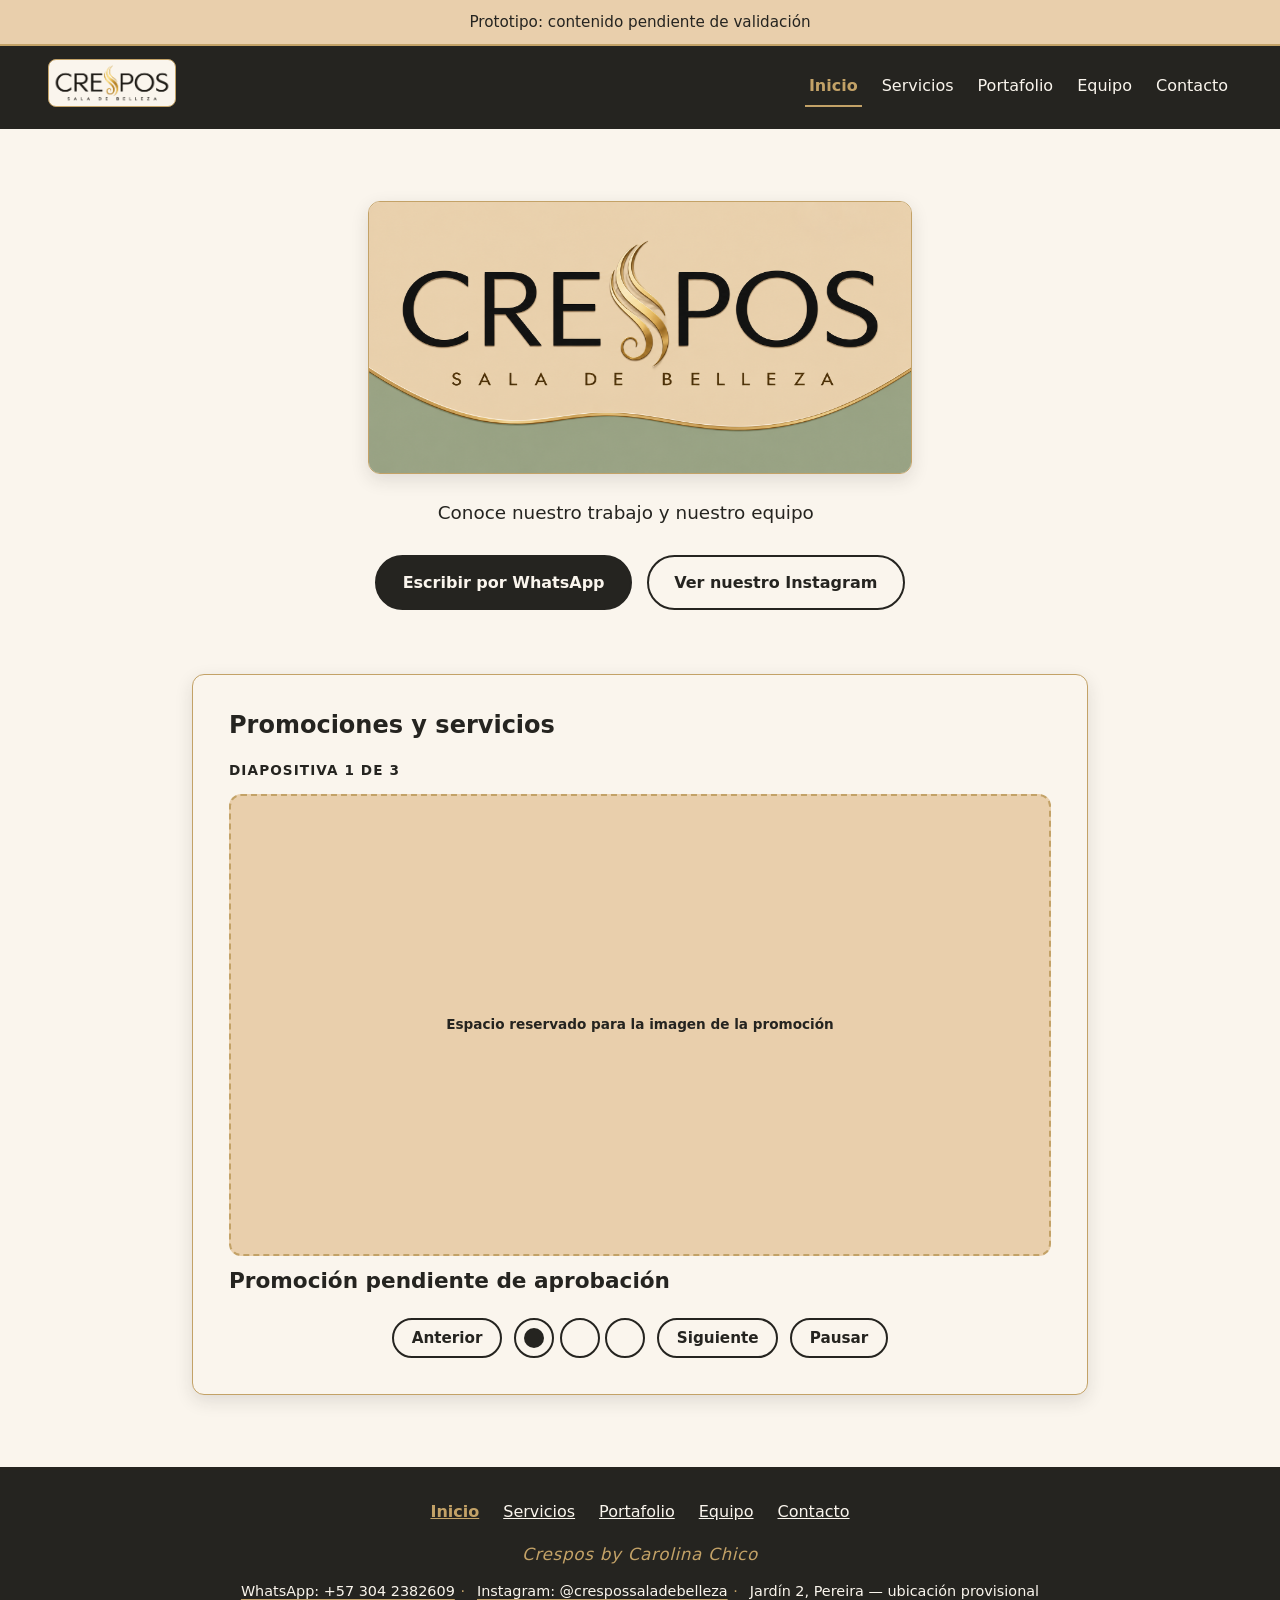
==== index.html @ c7341d50 "feat: preparar demo multipágina de Crespos para portafolio" ====
<!DOCTYPE html>
<!-- Autor: Andrés Mauricio Solanilla Hoyos — Desarrollador de software. -->
<html lang="es">
<head>
  <meta charset="utf-8">
  <meta name="viewport" content="width=device-width, initial-scale=1">
  <meta name="color-scheme" content="light">
  <meta name="description" content="Prototipo local de Crespos Sala de Belleza. Contenido pendiente de validación.">
  <title>Crespos Sala de Belleza — prototipo</title>
  <link rel="stylesheet" href="css/estilos.css">
  <script src="js/main.js" defer></script>
</head>
<body>
  <a class="salto-contenido" href="#contenido">Saltar al contenido principal</a>

  <p class="aviso-prototipo" role="note">Prototipo: contenido pendiente de validación</p>

  <header class="cabecera">
    <p class="marca">
      <a href="index.html">
        <img class="marca__logo" src="docs/img/logotres.png" alt="Crespos Sala de Belleza" width="2172" height="724">
      </a>
    </p>
    <nav class="nav-principal" aria-label="Principal">
      <ul>
        <li><a href="index.html" aria-current="page">Inicio</a></li>
        <li><a href="servicios.html">Servicios</a></li>
        <li><a href="portafolio.html">Portafolio</a></li>
        <li><a href="equipo.html">Equipo</a></li>
        <li><a href="contacto.html">Contacto</a></li>
      </ul>
    </nav>
  </header>

  <main id="contenido">
    <section class="seccion">
      <div class="contenedor">
        <div class="hero hero--marca">
          <h1 class="vis-oculto">Crespos Sala de Belleza</h1>
          <img class="hero__imagen" src="docs/img/logouno.png" alt="" width="1774" height="887">
          <p class="hero__texto">Conoce nuestro trabajo y nuestro equipo</p>
          <p class="hero__acciones">
            <a class="btn btn--primario" href="https://wa.me/573042382609" target="_blank" rel="noopener noreferrer">Escribir por WhatsApp<span class="vis-oculto"> (se abre en una pestaña nueva)</span></a>
            <a class="btn btn--secundario" href="https://www.instagram.com/crespossaladebelleza/" target="_blank" rel="noopener noreferrer">Ver nuestro Instagram<span class="vis-oculto"> (se abre en una pestaña nueva)</span></a>
          </p>
        </div>

        <div class="carrusel" role="region" aria-roledescription="carrusel" aria-label="Promociones y servicios, contenido pendiente" data-carrusel>
          <h2 class="carrusel__titulo">Promociones y servicios</h2>
          <ol class="carrusel__pista">
            <li class="carrusel__diapositiva es-activa" role="group" aria-roledescription="diapositiva" aria-label="1 de 3">
              <div class="diapositiva">
                <p class="diapositiva__numero">Diapositiva 1 de 3</p>
                <div class="reservado reservado--carrusel">Espacio reservado para la imagen de la promoción</div>
                <h3>Promoción pendiente de aprobación</h3>
              </div>
            </li>
            <li class="carrusel__diapositiva" role="group" aria-roledescription="diapositiva" aria-label="2 de 3">
              <div class="diapositiva">
                <p class="diapositiva__numero">Diapositiva 2 de 3</p>
                <div class="reservado reservado--carrusel">Espacio reservado para la imagen del servicio destacado</div>
                <h3>Servicio destacado pendiente de aprobación</h3>
              </div>
            </li>
            <li class="carrusel__diapositiva" role="group" aria-roledescription="diapositiva" aria-label="3 de 3">
              <div class="diapositiva">
                <p class="diapositiva__numero">Diapositiva 3 de 3</p>
                <div class="reservado reservado--carrusel">Espacio reservado para imagen del carrusel</div>
                <h3>Contenido pendiente de definición</h3>
              </div>
            </li>
          </ol>
          <div class="carrusel__controles" role="group" aria-label="Controles del carrusel">
            <button type="button" class="carrusel__boton" data-carrusel-anterior>Anterior</button>
            <div class="carrusel__puntos" role="group" aria-label="Elegir diapositiva">
              <button type="button" class="carrusel__punto es-activo" data-carrusel-punto="0" aria-label="Ir a la diapositiva 1" aria-current="true"></button>
              <button type="button" class="carrusel__punto" data-carrusel-punto="1" aria-label="Ir a la diapositiva 2"></button>
              <button type="button" class="carrusel__punto" data-carrusel-punto="2" aria-label="Ir a la diapositiva 3"></button>
            </div>
            <button type="button" class="carrusel__boton" data-carrusel-siguiente>Siguiente</button>
            <button type="button" class="carrusel__boton carrusel__pausa" data-carrusel-pausa>Pausar</button>
          </div>
        </div>
      </div>
    </section>
  </main>

  <footer class="pie">
    <nav aria-label="Pie de página">
      <ul>
        <li><a href="index.html" aria-current="page">Inicio</a></li>
        <li><a href="servicios.html">Servicios</a></li>
        <li><a href="portafolio.html">Portafolio</a></li>
        <li><a href="equipo.html">Equipo</a></li>
        <li><a href="contacto.html">Contacto</a></li>
      </ul>
    </nav>
    <p class="pie__firma">Crespos by Carolina Chico</p>
    <ul class="pie__contactos">
      <li><a href="https://wa.me/573042382609" target="_blank" rel="noopener noreferrer">WhatsApp: +57 304 2382609<span class="vis-oculto"> (se abre en una pestaña nueva)</span></a></li>
      <li><a href="https://www.instagram.com/crespossaladebelleza/" target="_blank" rel="noopener noreferrer">Instagram: @crespossaladebelleza<span class="vis-oculto"> (se abre en una pestaña nueva)</span></a></li>
      <li>Jardín 2, Pereira — ubicación provisional</li>
    </ul>
  </footer>
</body>
</html>
---- css/estilos.css ----
/* Autor: Andrés Mauricio Solanilla Hoyos — Desarrollador de software. */
/* Crespos Sala de Belleza — prototipo local multipágina
   Paleta provisional (CR-004), pendiente de aprobación final.
   Contraste verificado (WCAG): texto oscuro sobre claro 14.3:1, sobre beige 10.3:1,
   sobre dorado 6.4:1 y sobre verde 6.2:1. Dorado sobre oscuro 6.4:1.
   Dorado sobre claro 2.2:1: no usar como texto. */

:root {
  --beige: #E9CFAC;
  --dorado: #C3A267;
  --verde: #9DA88B;
  --oscuro: #252420;
  --claro: #FAF5ED;
  --fuente: system-ui, -apple-system, "Segoe UI", Roboto, "Helvetica Neue", Arial, sans-serif;
  --radio: 12px;
  --sombra: 0 6px 18px rgba(37, 36, 32, 0.12);
}

*, *::before, *::after { box-sizing: border-box; }

html { scroll-behavior: smooth; }

body {
  margin: 0;
  font-family: var(--fuente);
  font-size: 1rem;
  line-height: 1.6;
  color: var(--oscuro);
  background: var(--claro);
}

h1, h2, h3 { line-height: 1.2; }

h1, h2 { text-wrap: balance; }

a { color: inherit; }

:focus-visible { outline: 3px solid var(--oscuro); outline-offset: 3px; }

.vis-oculto {
  position: absolute;
  width: 1px;
  height: 1px;
  padding: 0;
  margin: -1px;
  overflow: hidden;
  clip: rect(0 0 0 0);
  clip-path: inset(50%);
  white-space: nowrap;
  border: 0;
}

.salto-contenido {
  position: absolute;
  top: -100%;
  left: 0.75rem;
  z-index: 200;
  background: var(--oscuro);
  color: var(--claro);
  padding: 0.75rem 1.25rem;
  border-radius: 0 0 var(--radio) var(--radio);
  text-decoration: none;
  font-weight: 600;
}

.salto-contenido:focus { top: 0; }

.aviso-prototipo {
  margin: 0;
  background: var(--beige);
  color: var(--oscuro);
  text-align: center;
  padding: 0.6rem 1rem;
  font-size: 0.95rem;
  border-bottom: 2px solid var(--dorado);
}

.cabecera {
  background: var(--oscuro);
  color: var(--claro);
  display: flex;
  flex-wrap: wrap;
  gap: 0.75rem 1.5rem;
  align-items: center;
  justify-content: space-between;
  padding: 0.85rem clamp(1rem, 4vw, 3rem);
  position: sticky;
  top: 0;
  z-index: 50;
}

.cabecera :focus-visible { outline-color: var(--claro); }

.marca { font-size: 1.1rem; margin: 0; }

.marca a {
  color: var(--claro);
  text-decoration: none;
  font-weight: 700;
  letter-spacing: 0.02em;
  display: inline-flex;
  align-items: center;
  gap: 0.65rem;
}

.marca__logo {
  height: 3rem;
  width: auto;
  flex-shrink: 0;
  background: var(--claro);
  padding: 3px;
  border: 1px solid var(--dorado);
  border-radius: 8px;
}

.nav-principal ul {
  display: flex;
  flex-wrap: wrap;
  gap: 0.25rem 1rem;
  list-style: none;
  margin: 0;
  padding: 0;
}

.nav-principal a {
  color: var(--claro);
  text-decoration: none;
  display: inline-block;
  padding: 0.4rem 0.25rem;
  border-bottom: 2px solid transparent;
}

.nav-principal a:hover {
  color: var(--dorado);
  border-bottom-color: var(--dorado);
}

.nav-principal a[aria-current="page"] {
  color: var(--dorado);
  border-bottom-color: var(--dorado);
  font-weight: 700;
}

.seccion {
  padding: clamp(2.5rem, 7vw, 4.5rem) clamp(1rem, 6vw, 4rem);
  scroll-margin-top: 10.5rem;
}

#contenido { scroll-margin-top: 10.5rem; }

@media (min-width: 40rem) {
  .seccion,
  #contenido { scroll-margin-top: 6.5rem; }
}

.seccion--beige { background: var(--beige); }

.contenedor {
  width: 100%;
  max-width: 75rem;
  margin: 0 auto;
}

.hero { max-width: 44rem; }

.hero h1 {
  font-size: clamp(2rem, 6vw, 3.3rem);
  font-weight: 800;
  letter-spacing: -0.01em;
  line-height: 1.12;
  margin: 0 0 0.85rem;
}

.hero h1::after {
  content: "";
  display: block;
  width: 4.5rem;
  height: 4px;
  margin-top: 0.9rem;
  background: var(--dorado);
  border-radius: 2px;
}

.hero__texto {
  font-size: 1.15rem;
  max-width: 55ch;
  margin: 0 0 1.75rem;
}

.hero__acciones {
  display: flex;
  flex-wrap: wrap;
  gap: 0.9rem;
  margin: 0;
}

.hero--marca {
  max-width: 42rem;
  margin-inline: auto;
  text-align: center;
}

.hero--marca .hero__acciones { justify-content: center; }

.hero__imagen {
  display: block;
  width: min(100%, 34rem);
  height: auto;
  margin: 0 auto 1.5rem;
  border: 1px solid var(--dorado);
  border-radius: var(--radio);
  box-shadow: var(--sombra);
}

.btn {
  display: inline-block;
  padding: 0.8rem 1.6rem;
  border-radius: 999px;
  font-weight: 600;
  font-size: 1rem;
  text-decoration: none;
  border: 2px solid transparent;
  transition: background-color 0.2s ease, color 0.2s ease;
}

.btn--primario {
  background: var(--oscuro);
  color: var(--claro);
  border-color: var(--oscuro);
}

.btn--primario:hover {
  background: var(--dorado);
  color: var(--oscuro);
  border-color: var(--dorado);
}

.btn--secundario {
  background: var(--claro);
  color: var(--oscuro);
  border-color: var(--oscuro);
}

.btn--secundario:hover { background: var(--dorado); }

.carrusel {
  margin: clamp(2.5rem, 6vw, 4rem) auto 0;
  max-width: 56rem;
  background: var(--claro);
  border: 1px solid var(--dorado);
  border-radius: var(--radio);
  box-shadow: var(--sombra);
  padding: clamp(1.25rem, 4vw, 2.25rem);
}

.carrusel__titulo {
  margin: 0 0 1.25rem;
  font-size: clamp(1.15rem, 3vw, 1.5rem);
}

.carrusel__pista {
  list-style: none;
  margin: 0;
  padding: 0;
  display: grid;
  gap: 1.5rem;
}

.js .carrusel__pista { display: block; }

.js .carrusel__diapositiva { display: none; }

.js .carrusel__diapositiva.es-activa {
  display: block;
  animation: fundido 0.35s ease both;
}

@keyframes fundido {
  from { opacity: 0; }
  to { opacity: 1; }
}

.diapositiva__numero {
  margin: 0 0 0.75rem;
  font-size: 0.85rem;
  font-weight: 700;
  letter-spacing: 0.08em;
  text-transform: uppercase;
}

.diapositiva h3 {
  margin: 0.75rem 0 0;
  font-size: clamp(1.1rem, 3vw, 1.35rem);
}

.reservado {
  display: flex;
  align-items: center;
  justify-content: center;
  text-align: center;
  min-height: clamp(8rem, 28vw, 13rem);
  padding: 1.25rem;
  background: var(--beige);
  border: 2px dashed var(--dorado);
  border-radius: var(--radio);
  font-size: 0.85rem;
  font-weight: 600;
}

.reservado--carrusel {
  min-height: 0;
  aspect-ratio: 16 / 9;
  margin-bottom: 0;
}

.carrusel__controles { display: none; }

.js .carrusel__controles {
  display: flex;
  flex-wrap: wrap;
  align-items: center;
  justify-content: center;
  gap: 0.75rem;
  margin-top: 1.5rem;
}

.carrusel__boton {
  background: var(--claro);
  color: var(--oscuro);
  border: 2px solid var(--oscuro);
  border-radius: 999px;
  padding: 0.55rem 1.1rem;
  font-weight: 600;
  font-size: 0.95rem;
  font-family: inherit;
  cursor: pointer;
}

.carrusel__boton:hover { background: var(--dorado); }

.carrusel__boton[hidden] { display: none; }

.carrusel__puntos {
  display: flex;
  gap: 0.35rem;
  align-items: center;
}

.carrusel__punto {
  width: 2.5rem;
  height: 2.5rem;
  padding: 0;
  border: 2px solid var(--oscuro);
  background: var(--claro);
  border-radius: 50%;
  cursor: pointer;
  position: relative;
}

.carrusel__punto::after {
  content: "";
  position: absolute;
  inset: 8px;
  border-radius: 50%;
  background: transparent;
}

.carrusel__punto.es-activo::after { background: var(--oscuro); }

.carrusel__punto:hover { background: var(--beige); }

.rejilla {
  list-style: none;
  margin: 0;
  padding: 0;
  display: grid;
  gap: 1.25rem;
  grid-template-columns: 1fr;
}

@media (min-width: 40rem) {
  .rejilla--3,
  .rejilla--4 { grid-template-columns: repeat(2, 1fr); }
}

@media (min-width: 64rem) {
  .rejilla--3 { grid-template-columns: repeat(3, 1fr); }
  .rejilla--4 { grid-template-columns: repeat(4, 1fr); }
}

.tarjeta {
  background: var(--claro);
  border: 1px solid var(--dorado);
  border-radius: var(--radio);
  box-shadow: var(--sombra);
  padding: 1.5rem;
  height: 100%;
}

.tarjeta h2 {
  margin: 0 0 0.5rem;
  font-size: 1.15rem;
}

.tarjeta p { margin: 0.4rem 0 0; }

.precio { font-weight: 700; }

.estado {
  display: inline-block;
  margin: 0.25rem 0 0;
  padding: 0.25rem 0.8rem;
  background: var(--verde);
  color: var(--oscuro);
  border-radius: 999px;
  font-size: 0.85rem;
  font-weight: 700;
}

.tarjeta-persona .reservado {
  min-height: 0;
  aspect-ratio: 1 / 1;
  margin-bottom: 1rem;
}

.cargo {
  margin: 0.35rem 0 0;
  font-weight: 600;
}

.especialidad {
  margin: 0.6rem 0 0;
  padding-top: 0.55rem;
  border-top: 1px solid var(--dorado);
  font-size: 0.95rem;
}

.tarjeta-obra {
  margin: 0;
  background: var(--claro);
  border: 1px solid var(--dorado);
  border-radius: var(--radio);
  overflow: hidden;
  box-shadow: var(--sombra);
}

.tarjeta-obra .reservado {
  margin: 0;
  border-radius: 0;
  min-height: 0;
  aspect-ratio: 4 / 3;
}

.tarjeta-obra figcaption {
  padding: 0.9rem 1.1rem;
  font-size: 0.95rem;
}

.nota-galeria {
  max-width: 60ch;
  margin: 0.25rem 0 2rem;
  font-size: 0.95rem;
}

.acciones-galeria {
  margin: 2rem 0 0;
  text-align: center;
}

.contactos {
  list-style: none;
  margin: 0;
  padding: 0;
  display: grid;
  gap: 1.25rem;
  grid-template-columns: 1fr;
}

@media (min-width: 48rem) {
  .contactos { grid-template-columns: repeat(2, 1fr); }
}

.contacto-tarjeta {
  background: var(--claro);
  border: 1px solid var(--dorado);
  border-radius: var(--radio);
  padding: 1.75rem;
  box-shadow: var(--sombra);
}

.contacto-tarjeta h2 {
  margin: 0 0 0.75rem;
  font-size: 1.3rem;
}

.contacto-tarjeta p { margin: 0.35rem 0; }

.contacto-tarjeta .btn { margin-top: 1rem; }

.pie {
  background: var(--oscuro);
  color: var(--claro);
  padding: 2rem clamp(1rem, 6vw, 4rem);
  text-align: center;
}

.pie nav ul {
  list-style: none;
  display: flex;
  flex-wrap: wrap;
  justify-content: center;
  gap: 0.5rem 1.5rem;
  padding: 0;
  margin: 0 0 1rem;
}

.pie a { color: var(--claro); }

.pie a:hover { color: var(--dorado); }

.pie a[aria-current="page"] {
  color: var(--dorado);
  font-weight: 700;
}

.pie__contactos {
  list-style: none;
  display: flex;
  flex-wrap: wrap;
  justify-content: center;
  align-items: center;
  gap: 0.25rem 0.35rem;
  padding: 0;
  margin: 0 0 0.75rem;
  font-size: 0.9rem;
}

.pie__contactos li {
  display: inline-flex;
  align-items: center;
}

.pie__contactos li + li::before {
  content: "·";
  margin-right: 0.75rem;
  color: var(--dorado);
}

.pie__contactos a {
  color: var(--claro);
  text-decoration: underline;
  text-decoration-color: var(--dorado);
  text-underline-offset: 3px;
}

.pie__contactos a:hover { color: var(--dorado); }

.pie :focus-visible { outline-color: var(--claro); }

.pie__firma {
  margin: 0 0 0.75rem;
  font-size: 1.05rem;
  font-style: italic;
  letter-spacing: 0.04em;
  color: var(--dorado);
}

@media (prefers-reduced-motion: reduce) {
  html { scroll-behavior: auto; }
  *,
  *::before,
  *::after {
    animation-duration: 0.01ms !important;
    animation-iteration-count: 1 !important;
    transition-duration: 0.01ms !important;
  }
}
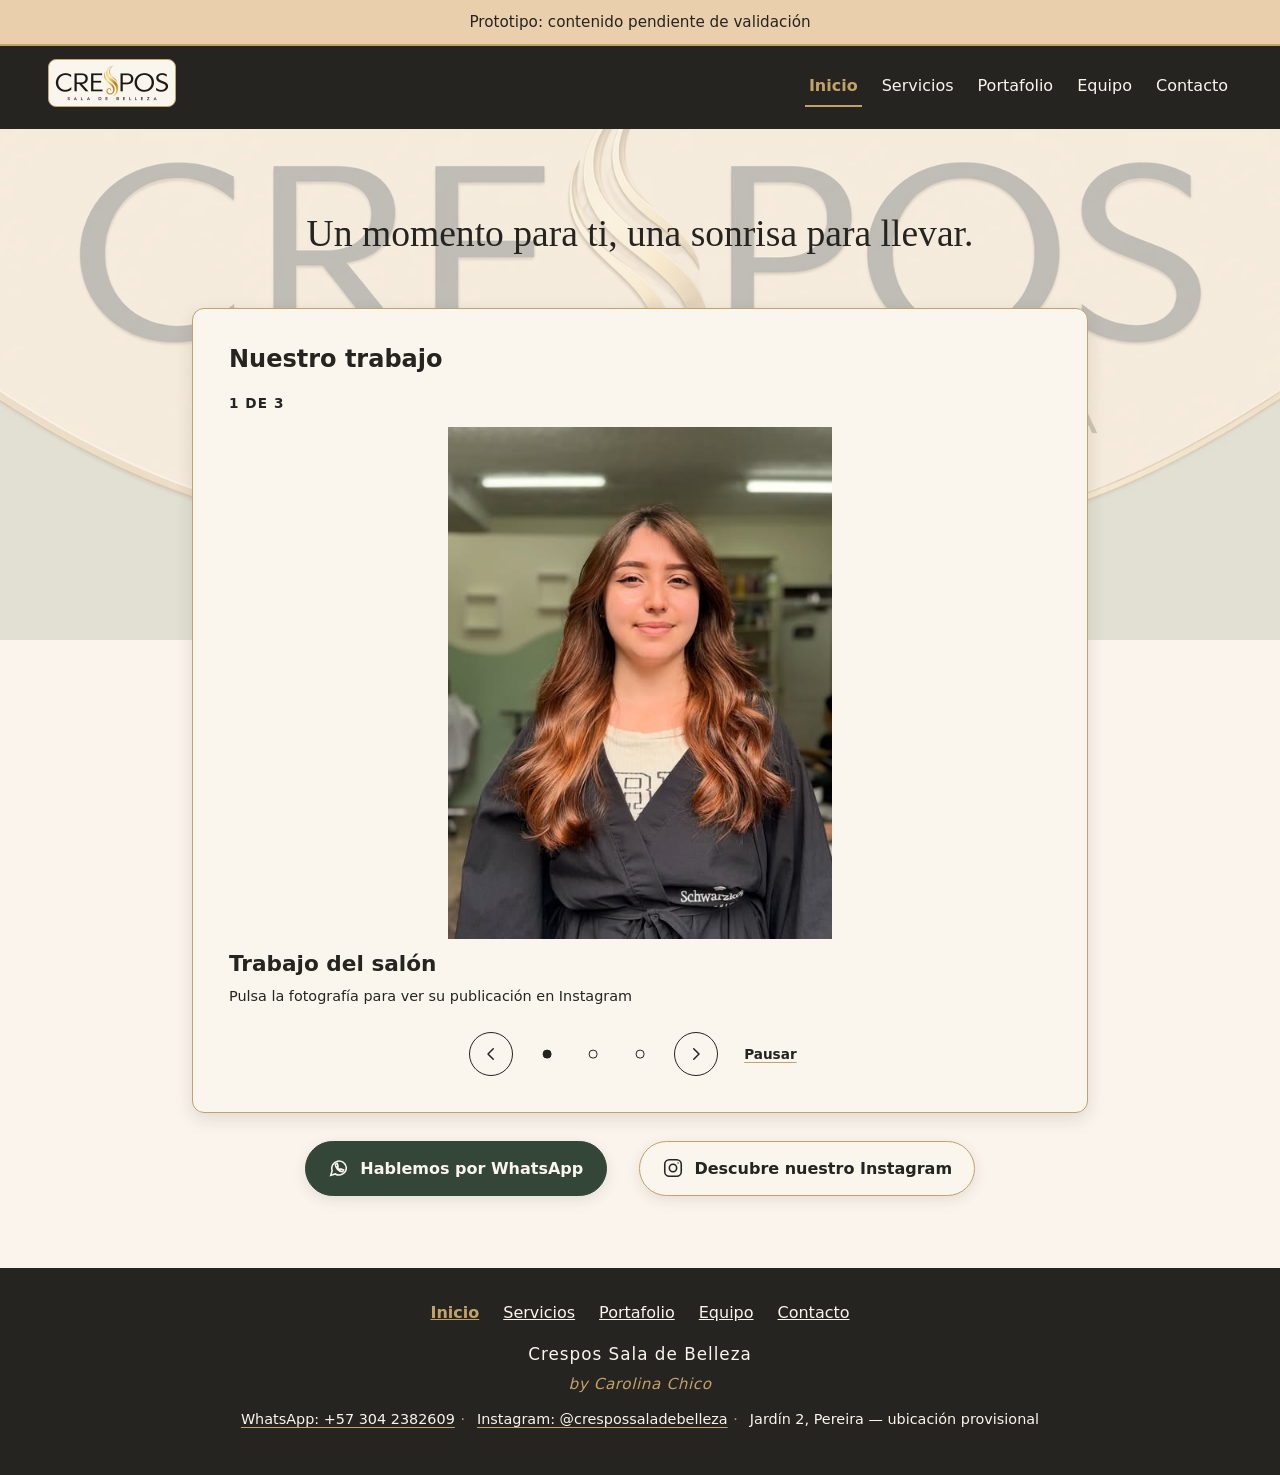
==== commit 4f446ddf: "feat: actualizar marca, equipo y galería enlazada a Instagram" ====
--- a/index.html
+++ b/index.html
@@ -18,7 +18,7 @@
   <header class="cabecera">
     <p class="marca">
       <a href="index.html">
-        <img class="marca__logo" src="docs/img/logotres.png" alt="Crespos Sala de Belleza" width="2172" height="724">
+        <img class="marca__logo" src="docs/img/logotres-web.webp" alt="Crespos Sala de Belleza" width="480" height="160">
       </a>
     </p>
     <nav class="nav-principal" aria-label="Principal">
@@ -33,54 +33,53 @@
   </header>
 
   <main id="contenido">
-    <section class="seccion">
-      <div class="contenedor">
-        <div class="hero hero--marca">
-          <h1 class="vis-oculto">Crespos Sala de Belleza</h1>
-          <img class="hero__imagen" src="docs/img/logouno.png" alt="" width="1774" height="887">
-          <p class="hero__texto">Conoce nuestro trabajo y nuestro equipo</p>
-          <p class="hero__acciones">
-            <a class="btn btn--primario" href="https://wa.me/573042382609" target="_blank" rel="noopener noreferrer">Escribir por WhatsApp<span class="vis-oculto"> (se abre en una pestaña nueva)</span></a>
-            <a class="btn btn--secundario" href="https://www.instagram.com/crespossaladebelleza/" target="_blank" rel="noopener noreferrer">Ver nuestro Instagram<span class="vis-oculto"> (se abre en una pestaña nueva)</span></a>
-          </p>
-        </div>
+    <section class="seccion inicio-fondo" aria-label="Presentación del salón">
+      <div class="inicio-fondo__contenido"><h1 class="bienvenida-marca">Un momento para ti, una sonrisa para llevar.</h1>
+        
 
-        <div class="carrusel" role="region" aria-roledescription="carrusel" aria-label="Promociones y servicios, contenido pendiente" data-carrusel>
-          <h2 class="carrusel__titulo">Promociones y servicios</h2>
+        <div class="carrusel" role="region" aria-roledescription="carrusel" aria-label="Nuestro trabajo, contenido pendiente" data-carrusel>
+          <h2 class="carrusel__titulo" id="trabajo-titulo">Nuestro trabajo</h2>
           <ol class="carrusel__pista">
             <li class="carrusel__diapositiva es-activa" role="group" aria-roledescription="diapositiva" aria-label="1 de 3">
               <div class="diapositiva">
-                <p class="diapositiva__numero">Diapositiva 1 de 3</p>
-                <div class="reservado reservado--carrusel">Espacio reservado para la imagen de la promoción</div>
-                <h3>Promoción pendiente de aprobación</h3>
+                <p class="diapositiva__numero">1 de 3</p>
+                <a class="foto-instagram" href="https://www.instagram.com/crespossaladebelleza/p/Dc_sTQ8FlrM/" target="_blank" rel="noopener noreferrer"><img src="img/portafolio/instagram-01.jpg" alt="Fotografía 1 del portafolio de Crespos Sala de Belleza" width="480" height="640" loading="lazy" decoding="async"><span class="vis-oculto">Ver publicación en Instagram (se abre en una pestaña nueva)</span></a>
+                <h3>Trabajo del salón</h3>
+                <p class="diapositiva__nota">Pulsa la fotografía para ver su publicación en Instagram</p>
               </div>
             </li>
             <li class="carrusel__diapositiva" role="group" aria-roledescription="diapositiva" aria-label="2 de 3">
               <div class="diapositiva">
-                <p class="diapositiva__numero">Diapositiva 2 de 3</p>
-                <div class="reservado reservado--carrusel">Espacio reservado para la imagen del servicio destacado</div>
-                <h3>Servicio destacado pendiente de aprobación</h3>
+                <p class="diapositiva__numero">2 de 3</p>
+                <a class="foto-instagram" href="https://www.instagram.com/crespossaladebelleza/p/Dcj8_gkDUE2/" target="_blank" rel="noopener noreferrer"><img src="img/portafolio/instagram-02.jpg" alt="Fotografía 2 del portafolio de Crespos Sala de Belleza" width="480" height="640" loading="lazy" decoding="async"><span class="vis-oculto">Ver publicación en Instagram (se abre en una pestaña nueva)</span></a>
+                <h3>Trabajo del salón</h3>
+                <p class="diapositiva__nota">Pulsa la fotografía para ver su publicación en Instagram</p>
               </div>
             </li>
             <li class="carrusel__diapositiva" role="group" aria-roledescription="diapositiva" aria-label="3 de 3">
               <div class="diapositiva">
-                <p class="diapositiva__numero">Diapositiva 3 de 3</p>
-                <div class="reservado reservado--carrusel">Espacio reservado para imagen del carrusel</div>
-                <h3>Contenido pendiente de definición</h3>
+                <p class="diapositiva__numero">3 de 3</p>
+                <a class="foto-instagram" href="https://www.instagram.com/crespossaladebelleza/p/DbEutt7DeOQ/" target="_blank" rel="noopener noreferrer"><img src="img/portafolio/instagram-03.jpg" alt="Fotografía 3 del portafolio de Crespos Sala de Belleza" width="480" height="640" loading="lazy" decoding="async"><span class="vis-oculto">Ver publicación en Instagram (se abre en una pestaña nueva)</span></a>
+                <h3>Trabajo del salón</h3>
+                <p class="diapositiva__nota">Pulsa la fotografía para ver su publicación en Instagram</p>
               </div>
             </li>
           </ol>
           <div class="carrusel__controles" role="group" aria-label="Controles del carrusel">
-            <button type="button" class="carrusel__boton" data-carrusel-anterior>Anterior</button>
+            <button type="button" class="carrusel__boton carrusel__boton--flecha" data-carrusel-anterior aria-label="Anterior"><svg viewBox="0 0 24 24" width="18" height="18" aria-hidden="true" fill="none" stroke="currentColor" stroke-width="2" stroke-linecap="round" stroke-linejoin="round"><path d="M15 5l-7 7 7 7"/></svg></button>
             <div class="carrusel__puntos" role="group" aria-label="Elegir diapositiva">
               <button type="button" class="carrusel__punto es-activo" data-carrusel-punto="0" aria-label="Ir a la diapositiva 1" aria-current="true"></button>
               <button type="button" class="carrusel__punto" data-carrusel-punto="1" aria-label="Ir a la diapositiva 2"></button>
               <button type="button" class="carrusel__punto" data-carrusel-punto="2" aria-label="Ir a la diapositiva 3"></button>
             </div>
-            <button type="button" class="carrusel__boton" data-carrusel-siguiente>Siguiente</button>
+            <button type="button" class="carrusel__boton carrusel__boton--flecha" data-carrusel-siguiente aria-label="Siguiente"><svg viewBox="0 0 24 24" width="18" height="18" aria-hidden="true" fill="none" stroke="currentColor" stroke-width="2" stroke-linecap="round" stroke-linejoin="round"><path d="M9 5l7 7-7 7"/></svg></button>
             <button type="button" class="carrusel__boton carrusel__pausa" data-carrusel-pausa>Pausar</button>
           </div>
         </div>
+        <p class="enlaces-carrusel">
+          <a href="https://wa.me/573042382609" target="_blank" rel="noopener noreferrer" class="contacto-elegante contacto-elegante--whatsapp"><svg viewBox="0 0 24 24" width="22" height="22" fill="none" stroke="currentColor" stroke-width="1.7" aria-hidden="true"><path d="M20 11.5a8 8 0 0 1-12 7L3 20l1.5-5A8 8 0 1 1 20 11.5Z"/><path d="M8 8c0 4 4 8 8 8l1-2-3-1-1 1-3-3 1-1-1-3Z"/></svg><span>Hablemos por WhatsApp</span><span class="vis-oculto"> (se abre en una pestaña nueva)</span></a>
+          <a href="https://www.instagram.com/crespossaladebelleza/" target="_blank" rel="noopener noreferrer" class="contacto-elegante contacto-elegante--instagram"><svg viewBox="0 0 24 24" width="22" height="22" fill="none" stroke="currentColor" stroke-width="1.7" aria-hidden="true"><rect x="3" y="3" width="18" height="18" rx="5"/><circle cx="12" cy="12" r="4"/><circle cx="17.5" cy="6.5" r=".8" fill="currentColor" stroke="none"/></svg><span>Descubre nuestro Instagram</span><span class="vis-oculto"> (se abre en una pestaña nueva)</span></a>
+        </p>
       </div>
     </section>
   </main>
@@ -95,7 +94,8 @@
         <li><a href="contacto.html">Contacto</a></li>
       </ul>
     </nav>
-    <p class="pie__firma">Crespos by Carolina Chico</p>
+    <p class="pie__nombre">Crespos Sala de Belleza</p>
+    <p class="pie__firma">by Carolina Chico</p>
     <ul class="pie__contactos">
       <li><a href="https://wa.me/573042382609" target="_blank" rel="noopener noreferrer">WhatsApp: +57 304 2382609<span class="vis-oculto"> (se abre en una pestaña nueva)</span></a></li>
       <li><a href="https://www.instagram.com/crespossaladebelleza/" target="_blank" rel="noopener noreferrer">Instagram: @crespossaladebelleza<span class="vis-oculto"> (se abre en una pestaña nueva)</span></a></li>
--- a/css/estilos.css
+++ b/css/estilos.css
@@ -194,22 +194,65 @@
   margin: 0;
 }
 
-.hero--marca {
-  max-width: 42rem;
-  margin-inline: auto;
-  text-align: center;
-}
-
-.hero--marca .hero__acciones { justify-content: center; }
-
-.hero__imagen {
-  display: block;
-  width: min(100%, 34rem);
-  height: auto;
-  margin: 0 auto 1.5rem;
+.inicio-fondo {
+  position: relative;
+  background-color: var(--claro);
+  background-image: url("../docs/img/logouno-web.webp");
+  background-repeat: no-repeat;
+  background-position: center top;
+  background-size: contain;
+}
+
+@media (min-width: 48rem) {
+  .inicio-fondo { background-attachment: fixed; }
+}
+
+.inicio-fondo::before {
+  content: "";
+  position: absolute;
+  inset: 0;
+  background: rgba(250, 245, 237, 0.75);
+  pointer-events: none;
+}
+
+.inicio-fondo > * { position: relative; z-index: 1; }
+
+.inicio-fondo__contenido {
+  display: flex;
+  flex-direction: column;
+  gap: clamp(1.5rem, 4vw, 2.5rem);
+  max-width: 56rem;
+  margin: 0 auto;
+}
+
+.tarjeta-suave {
+  background: rgba(250, 245, 237, 0.93);
   border: 1px solid var(--dorado);
   border-radius: var(--radio);
   box-shadow: var(--sombra);
+  padding: clamp(1.5rem, 4vw, 2.5rem);
+}
+
+.presentacion h1 {
+  margin: 0 0 0.6rem;
+  font-size: clamp(1.75rem, 5vw, 2.6rem);
+  letter-spacing: -0.01em;
+}
+
+.presentacion h1::after {
+  content: "";
+  display: block;
+  width: 4.5rem;
+  height: 4px;
+  margin-top: 0.85rem;
+  background: var(--dorado);
+  border-radius: 2px;
+}
+
+.presentacion p {
+  margin: 0;
+  font-size: 1.15rem;
+  max-width: 55ch;
 }
 
 .btn {
@@ -244,7 +287,7 @@
 .btn--secundario:hover { background: var(--dorado); }
 
 .carrusel {
-  margin: clamp(2.5rem, 6vw, 4rem) auto 0;
+  margin: 0;
   max-width: 56rem;
   background: var(--claro);
   border: 1px solid var(--dorado);
@@ -291,6 +334,82 @@
 .diapositiva h3 {
   margin: 0.75rem 0 0;
   font-size: clamp(1.1rem, 3vw, 1.35rem);
+}
+
+.diapositiva__nota {
+  margin: 0.5rem 0 0;
+  font-size: 0.9rem;
+}
+
+.enlaces-carrusel {
+  display: flex;
+  flex-wrap: wrap;
+  justify-content: center;
+  gap: 0.75rem 2rem;
+  margin: -0.75rem 0 0;
+  font-weight: 600;
+}
+
+.enlaces-carrusel a {
+  color: var(--oscuro);
+  text-decoration: underline;
+  text-decoration-color: var(--dorado);
+  text-underline-offset: 3px;
+}
+
+.enlaces-carrusel a:hover { background: var(--beige); }
+
+.mision-vision {
+  display: grid;
+  gap: clamp(1.5rem, 4vw, 3rem);
+  grid-template-columns: 1fr;
+}
+
+@media (min-width: 48rem) {
+  .mision-vision { grid-template-columns: 1fr 1fr; }
+}
+
+.mision-vision h2,
+.mision-vision h3 {
+  margin: 0 0 0.75rem;
+  font-size: clamp(1.25rem, 3vw, 1.6rem);
+}
+
+.mision-vision h2::after,
+.mision-vision h3::after {
+  content: "";
+  display: block;
+  width: 3rem;
+  height: 3px;
+  margin-top: 0.6rem;
+  background: var(--dorado);
+  border-radius: 2px;
+}
+
+.mision-vision p {
+  margin: 0;
+  font-size: 1.05rem;
+  max-width: 55ch;
+}
+
+.esencia {
+  padding-top: clamp(1.5rem, 4vw, 2.5rem);
+  padding-bottom: clamp(1.5rem, 4vw, 2.5rem);
+}
+
+.esencia h2 {
+  margin: 0 0 1.25rem;
+  font-size: clamp(1.35rem, 3vw, 1.7rem);
+}
+
+.esencia h2::after {
+  content: "";
+  display: block;
+  width: 3rem;
+  height: 3px;
+  margin-top: 0.6rem;
+  background: var(--dorado);
+  border-radius: 2px;
 }
 
 .reservado {
@@ -327,7 +446,7 @@
 .carrusel__boton {
   background: var(--claro);
   color: var(--oscuro);
-  border: 2px solid var(--oscuro);
+  border: 1.5px solid var(--oscuro);
   border-radius: 999px;
   padding: 0.55rem 1.1rem;
   font-weight: 600;
@@ -340,18 +459,43 @@
 
 .carrusel__boton[hidden] { display: none; }
 
+.carrusel__boton--flecha {
+  display: inline-flex;
+  align-items: center;
+  justify-content: center;
+  width: 44px;
+  height: 44px;
+  padding: 0;
+  border-radius: 50%;
+}
+
+.carrusel__boton--flecha:hover { background: var(--beige); }
+
+.carrusel__pausa {
+  border: none;
+  background: transparent;
+  padding: 0.75rem 0.9rem;
+  min-height: 44px;
+  font-size: 0.85rem;
+  text-decoration: underline;
+  text-decoration-color: var(--dorado);
+  text-underline-offset: 3px;
+}
+
+.carrusel__pausa:hover { background: var(--beige); }
+
 .carrusel__puntos {
   display: flex;
-  gap: 0.35rem;
+  gap: 0.15rem;
   align-items: center;
 }
 
 .carrusel__punto {
-  width: 2.5rem;
-  height: 2.5rem;
-  padding: 0;
-  border: 2px solid var(--oscuro);
-  background: var(--claro);
+  width: 44px;
+  height: 44px;
+  padding: 0;
+  border: none;
+  background: transparent;
   border-radius: 50%;
   cursor: pointer;
   position: relative;
@@ -360,9 +504,14 @@
 .carrusel__punto::after {
   content: "";
   position: absolute;
-  inset: 8px;
+  top: 50%;
+  left: 50%;
+  transform: translate(-50%, -50%);
+  width: 0.55rem;
+  height: 0.55rem;
   border-radius: 50%;
   background: transparent;
+  border: 1.5px solid var(--oscuro);
 }
 
 .carrusel__punto.es-activo::after { background: var(--oscuro); }
@@ -557,9 +706,16 @@
 
 .pie :focus-visible { outline-color: var(--claro); }
 
+.pie__nombre {
+  margin: 0 0 0.2rem;
+  font-size: 1.05rem;
+  letter-spacing: 0.06em;
+  color: var(--claro);
+}
+
 .pie__firma {
   margin: 0 0 0.75rem;
-  font-size: 1.05rem;
+  font-size: 0.95rem;
   font-style: italic;
   letter-spacing: 0.04em;
   color: var(--dorado);
@@ -575,3 +731,19 @@
     transition-duration: 0.01ms !important;
   }
 }
+
+/* Fotografías locales enlazadas a Instagram. */
+.foto-instagram { display:block; }
+.foto-instagram img { display:block; width:100%; height:auto; object-fit:contain; }
+.carrusel .foto-instagram img { max-height:32rem; object-fit:contain; background:var(--color-claro, #FAF5ED); }
+
+.equipo__foto-completa { display: block; width: 100%; height: auto; object-fit: contain; border-radius: 0.5rem; }
+
+.bienvenida-marca { margin: 0; padding: .5rem 1rem; text-align: center; font-family: Georgia, serif; font-size: clamp(1.5rem, 3vw, 2.35rem); font-weight: 400; line-height: 1.35; color: #252420; text-wrap: balance; }
+.enlaces-carrusel .contacto-elegante { display: inline-flex; align-items: center; justify-content: center; gap: .65rem; min-height: 48px; padding: .85rem 1.4rem; border: 1px solid #C3A267; border-radius: 999px; text-decoration: none; font-weight: 600; box-shadow: 0 4px 14px rgb(37 36 32 / 10%); }
+.enlaces-carrusel .contacto-elegante--whatsapp { background: #344638; color: #FAF5ED; border-color: #344638; }
+.enlaces-carrusel .contacto-elegante--instagram { background: #FAF5ED; color: #252420; }
+.enlaces-carrusel .contacto-elegante--whatsapp:hover { background: #26362a; }
+.enlaces-carrusel .contacto-elegante--instagram:hover { background: #E9CFAC; }
+.contacto-elegante svg { flex-shrink: 0; }
+@media (max-width: 40rem) { .enlaces-carrusel .contacto-elegante { width: 100%; box-sizing: border-box; } }
